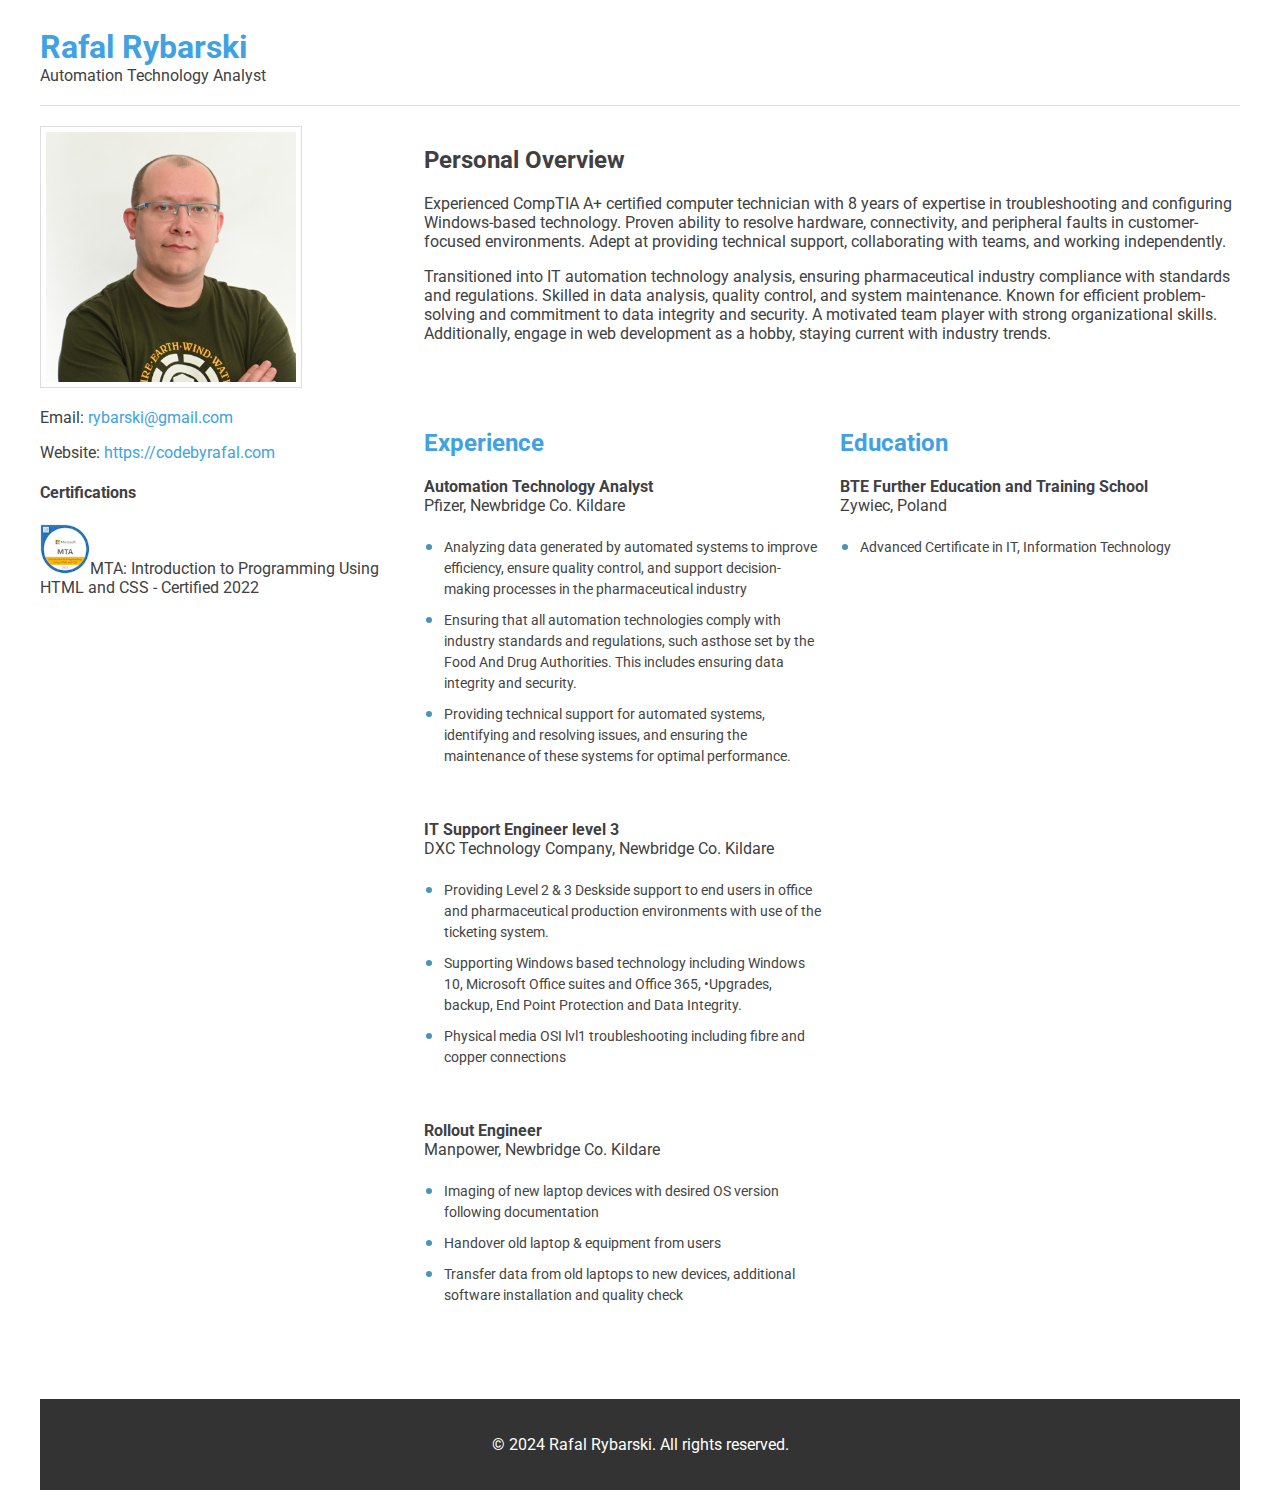
==== index.html @ 92bbbedd "Add files via upload" ====
<!DOCTYPE html>
<html lang="en">
  <head>
    <meta charset="UTF-8" />
    <meta name="viewport" content="width=device-width, initial-scale=1.0" />
    <title>Rafal Rybarski Resume</title>
    <link rel="stylesheet" href="style.css" />
  </head>
  <body>
    <div class="container">
      <header>
        <h1>Rafal Rybarski</h1>
        <p>Automation Technology Analyst</p>
      </header>

      <main>
        <div class="column details">
          <img src="images/portrait.jpg" class="portrait" />
          <p>
            Email: <a href="mailto: rybarski@gmail.com">rybarski@gmail.com</a>
          </p>
          <p>
            Website:<a href="https://codebyrafal.com/" target="_blank">
              https://codebyrafal.com</a
            >
          </p>
          <div class="certs">
            <h4>Certifications</h4>
            <span
              ><img src="images/mta.png" />MTA: Introduction to Programming
              Using HTML and CSS - Certified 2022</span
            >
          </div>
        </div>
        <div class="column content">
          <h2>Personal Overview</h2>
          <span class="overview">
            Experienced CompTIA A+ certified computer technician with 8 years of
            expertise in troubleshooting and configuring Windows-based
            technology. Proven ability to resolve hardware, connectivity, and
            peripheral faults in customer-focused environments. Adept at
            providing technical support, collaborating with teams, and working
            independently.
          </span>
          <p>
            Transitioned into IT automation technology analysis, ensuring
            pharmaceutical industry compliance with standards and regulations.
            Skilled in data analysis, quality control, and system maintenance.
            Known for efficient problem-solving and commitment to data integrity
            and security. A motivated team player with strong organizational
            skills. Additionally, engage in web development as a hobby, staying
            current with industry trends.
          </p>
		  <div class="experience job description">
			<h2>Experience</h2>
			<h4>Automation Technology Analyst</h4>
		    <p>Pfizer, Newbridge Co. Kildare</p>
			<ul>
			    <li><span>Analyzing data generated by automated systems to improve efficiency, ensure quality control, and support decision-making processes in the pharmaceutical industry</span></li>
			    <li><span>Ensuring that all automation technologies comply with industry standards and regulations, such asthose set by the Food And Drug Authorities. This includes ensuring data integrity and security.</span></li>
			    <li><span>Providing technical support for automated systems, identifying and resolving issues, and ensuring the maintenance of these systems for optimal performance.</span></li> 
			  </ul>
			<h4>IT Support Engineer level 3</h4>
		    <p>DXC Technology Company, Newbridge Co. Kildare</p>
			<ul>
			    <li><span>Providing Level 2 & 3 Deskside support to end users in office and pharmaceutical production environments with use of the ticketing system.</span></li>
			    <li><span>Supporting Windows based technology including Windows 10, Microsoft Office suites and Office 365, •Upgrades, backup, End Point Protection and Data Integrity.</span></li>
			    <li><span>Physical media OSI lvl1 troubleshooting including fibre and copper connections</span></li> 
			  </ul>
			 <h4>Rollout Engineer</h4>
		    <p>Manpower, Newbridge Co. Kildare</p>
			<ul>
			    <li><span>Imaging of new laptop devices with desired OS version following documentation</span></li>
			    <li><span>Handover old laptop & equipment from users</span></li>
			    <li><span>Transfer data from old laptops to new devices, additional software installation and quality check</span></li> 
			  </ul>
			  
		  </div>
		  
		  <div class="other job description">
			<h2>Education</h2>
			<h4>BTE Further Education and Training School</h4>
		    <p>Zywiec, Poland</p>
			<ul>
			    <li><span>Advanced Certificate in IT, Information Technology</span></li>
			  </ul>
		  </div>
        </div>
      </main>

      <footer>
        <p>&copy; 2024 Rafal Rybarski. All rights reserved.</p>
      </footer>
    </div>
  </body>
</html>
---- style.css ----
@import url("https://fonts.googleapis.com/css2?family=Roboto:ital,wght@0,100;0,300;0,400;0,500;0,700;0,900;1,100;1,300;1,400;1,500;1,700;1,900&display=swap");

body {
  font-family: "Roboto", sans-serif;
  display: flex;
  flex-direction: column;
  justify-content: center;
  color: #403f44;
}

.container {
  max-width: 1200px;
  margin: 0 auto;
}

header {
  padding: 20px 0;
  text-align: left;
  border-bottom: 1px solid #ddd;
}

header h1, .experience h2,.other h2,
.details a {
  color: #40a2e3;
}

header h1,
header p {
  margin: 0px;
}

.portrait {
  width: 250px;
  border: 1px solid #ddd;
  padding: 5px;
}

.certs img {
  width: 50px;
}

.details a {
  text-decoration: none;
}

.details a:hover {
  font-weight: bold;
}

.details {
  flex-basis: calc(30%);
}

.content {
  flex-basis: calc(68%);
}

main {
  display: flex;
  flex-wrap: wrap;
  justify-content: space-between;
}

.column {
  margin-bottom: 20px;
  padding: 20px 0;
  box-sizing: border-box;
}

footer {
  background-color: #333;
  color: #fff;
  padding: 20px;
  text-align: center;
}

.experience, .other{width:49%;}

.experience{float:left}
.other{float:right}



@media (max-width: 768px) {
  main {
    flex-direction: column;
    align-items: center;
  }

  .column {
    flex-basis: calc(100% - 20px);
  }
}

.job ul{
	color:#4697b5;
	padding-left:17px;
	margin:0;font-size:18px;
}
.job ul li span{
	color:#444;
	font-size:14px;
}

.job{
	padding-top:50px;
}

.experience h4, .experience p, .other h4, .other p{
	margin:0px;
}
.experience ul, .other ul{padding:15px 0 50px 20px;}
.experience ul li, .other ul li{padding:5px 0;}
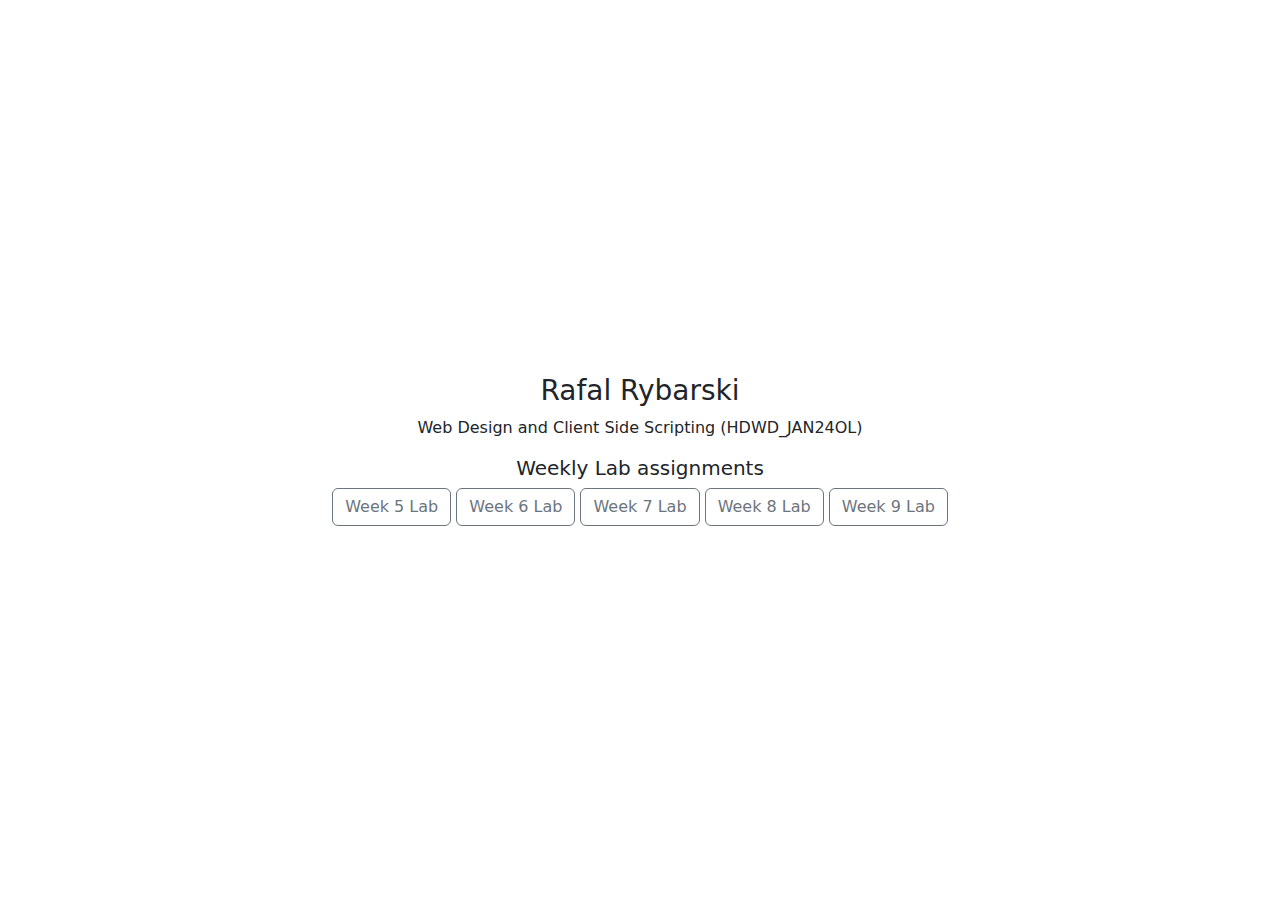
==== commit 5b5e063e: "Update index.html" ====
--- a/index.html
+++ b/index.html
@@ -1,96 +1,40 @@
 <!DOCTYPE html>
 <html lang="en">
-  <head>
-    <meta charset="UTF-8" />
-    <meta name="viewport" content="width=device-width, initial-scale=1.0" />
-    <title>Rafal Rybarski Resume</title>
-    <link rel="stylesheet" href="style.css" />
-  </head>
-  <body>
-    <div class="container">
-      <header>
-        <h1>Rafal Rybarski</h1>
-        <p>Automation Technology Analyst</p>
-      </header>
+<head>
+    <meta charset="utf-8">
+    <meta name="viewport" content="width=device-width, initial-scale=1">
+    <title>Rafal Rybarski Web Design and Client Side Scripting (HDWD_JAN24OL) Lab Submissions</title>
+    <link href="https://cdn.jsdelivr.net/npm/bootstrap@5.3.3/dist/css/bootstrap.min.css" rel="stylesheet">
+    <style>
+        body, html {
+            height: 100%; /* Make sure the body takes full height */
+        }
+        .vertical-center {
+            min-height: 100%; /* Fallback for browsers do not support vh unit */
+            min-height: 100vh; /* These two lines are counted as one :-)       */
 
-      <main>
-        <div class="column details">
-          <img src="images/portrait.jpg" class="portrait" />
-          <p>
-            Email: <a href="mailto: rybarski@gmail.com">rybarski@gmail.com</a>
-          </p>
-          <p>
-            Website:<a href="https://codebyrafal.com/" target="_blank">
-              https://codebyrafal.com</a
-            >
-          </p>
-          <div class="certs">
-            <h4>Certifications</h4>
-            <span
-              ><img src="images/mta.png" />MTA: Introduction to Programming
-              Using HTML and CSS - Certified 2022</span
-            >
-          </div>
+            display: flex;
+            align-items: center; /* Align vertical */
+        }
+    </style>
+</head>
+<body>
+    <div class="container-fluid">
+        <div class="row justify-content-center vertical-center">
+            <div class="col-md-6 text-center">
+                <h3>Rafal Rybarski</h3>
+                <p>Web Design and Client Side Scripting (HDWD_JAN24OL)</p>
+                <h5>Weekly Lab assignments</h5>
+                <div class="d-grid gap-2 d-md-block">
+                    <a href="lab5/index.html" class="btn btn-outline-secondary" role="button">Week 5 Lab</a>
+                    <a href="lab6/index.html" class="btn btn-outline-secondary" role="button">Week 6 Lab</a>
+                    <a href="lab7/index.html" class="btn btn-outline-secondary" role="button">Week 7 Lab</a>
+                    <a href="lab8/index.html" class="btn btn-outline-secondary" role="button">Week 8 Lab</a>
+                    <a href="lab9/index.html" class="btn btn-outline-secondary" role="button">Week 9 Lab</a>
+                </div>
+            </div>
         </div>
-        <div class="column content">
-          <h2>Personal Overview</h2>
-          <span class="overview">
-            Experienced CompTIA A+ certified computer technician with 8 years of
-            expertise in troubleshooting and configuring Windows-based
-            technology. Proven ability to resolve hardware, connectivity, and
-            peripheral faults in customer-focused environments. Adept at
-            providing technical support, collaborating with teams, and working
-            independently.
-          </span>
-          <p>
-            Transitioned into IT automation technology analysis, ensuring
-            pharmaceutical industry compliance with standards and regulations.
-            Skilled in data analysis, quality control, and system maintenance.
-            Known for efficient problem-solving and commitment to data integrity
-            and security. A motivated team player with strong organizational
-            skills. Additionally, engage in web development as a hobby, staying
-            current with industry trends.
-          </p>
-		  <div class="experience job description">
-			<h2>Experience</h2>
-			<h4>Automation Technology Analyst</h4>
-		    <p>Pfizer, Newbridge Co. Kildare</p>
-			<ul>
-			    <li><span>Analyzing data generated by automated systems to improve efficiency, ensure quality control, and support decision-making processes in the pharmaceutical industry</span></li>
-			    <li><span>Ensuring that all automation technologies comply with industry standards and regulations, such asthose set by the Food And Drug Authorities. This includes ensuring data integrity and security.</span></li>
-			    <li><span>Providing technical support for automated systems, identifying and resolving issues, and ensuring the maintenance of these systems for optimal performance.</span></li> 
-			  </ul>
-			<h4>IT Support Engineer level 3</h4>
-		    <p>DXC Technology Company, Newbridge Co. Kildare</p>
-			<ul>
-			    <li><span>Providing Level 2 & 3 Deskside support to end users in office and pharmaceutical production environments with use of the ticketing system.</span></li>
-			    <li><span>Supporting Windows based technology including Windows 10, Microsoft Office suites and Office 365, •Upgrades, backup, End Point Protection and Data Integrity.</span></li>
-			    <li><span>Physical media OSI lvl1 troubleshooting including fibre and copper connections</span></li> 
-			  </ul>
-			 <h4>Rollout Engineer</h4>
-		    <p>Manpower, Newbridge Co. Kildare</p>
-			<ul>
-			    <li><span>Imaging of new laptop devices with desired OS version following documentation</span></li>
-			    <li><span>Handover old laptop & equipment from users</span></li>
-			    <li><span>Transfer data from old laptops to new devices, additional software installation and quality check</span></li> 
-			  </ul>
-			  
-		  </div>
-		  
-		  <div class="other job description">
-			<h2>Education</h2>
-			<h4>BTE Further Education and Training School</h4>
-		    <p>Zywiec, Poland</p>
-			<ul>
-			    <li><span>Advanced Certificate in IT, Information Technology</span></li>
-			  </ul>
-		  </div>
-        </div>
-      </main>
-
-      <footer>
-        <p>&copy; 2024 Rafal Rybarski. All rights reserved.</p>
-      </footer>
     </div>
-  </body>
+    <script src="https://cdn.jsdelivr.net/npm/bootstrap@5.3.3/dist/js/bootstrap.bundle.min.js" integrity="sha384-YvpcrYf0tY3lHB60NNkmXc5s9fDVZLESaAA55NDzOxhy9GkcIdslK1eN7N6jIeHz" crossorigin="anonymous"></script>
+</body>
 </html>
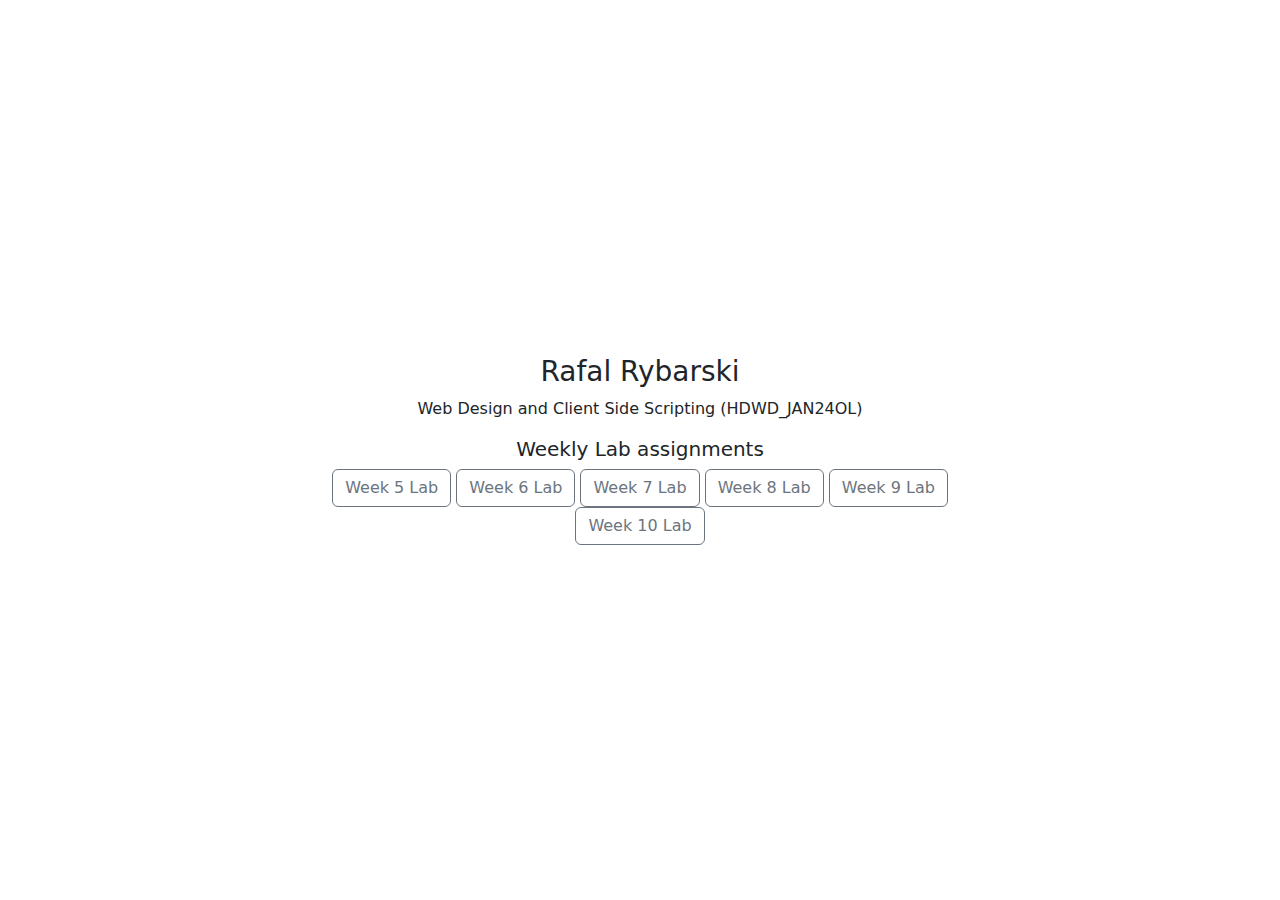
==== commit 97ba1cad: "Add files via upload" ====
--- a/index.html
+++ b/index.html
@@ -26,11 +26,12 @@
                 <p>Web Design and Client Side Scripting (HDWD_JAN24OL)</p>
                 <h5>Weekly Lab assignments</h5>
                 <div class="d-grid gap-2 d-md-block">
-                    <a href="lab5/index.html" class="btn btn-outline-secondary" role="button">Week 5 Lab</a>
-                    <a href="lab6/index.html" class="btn btn-outline-secondary" role="button">Week 6 Lab</a>
-                    <a href="lab7/index.html" class="btn btn-outline-secondary" role="button">Week 7 Lab</a>
-                    <a href="lab8/index.html" class="btn btn-outline-secondary" role="button">Week 8 Lab</a>
-                    <a href="lab9/index.html" class="btn btn-outline-secondary" role="button">Week 9 Lab</a>
+                    <a href="lab5/index.html" class="btn btn-outline-secondary" role="button" target="_blank">Week 5 Lab</a>
+                    <a href="lab6/index.html" class="btn btn-outline-secondary" role="button" target="_blank">Week 6 Lab</a>
+                    <a href="lab7/index.html" class="btn btn-outline-secondary" role="button" target="_blank">Week 7 Lab</a>
+                    <a href="lab8/index.html" class="btn btn-outline-secondary" role="button" target="_blank">Week 8 Lab</a>
+                    <a href="lab9/index.html" class="btn btn-outline-secondary" role="button" target="_blank">Week 9 Lab</a>
+                    <a href="lab10/index.html" class="btn btn-outline-secondary" role="button" target="_blank">Week 10 Lab</a>
                 </div>
             </div>
         </div>
